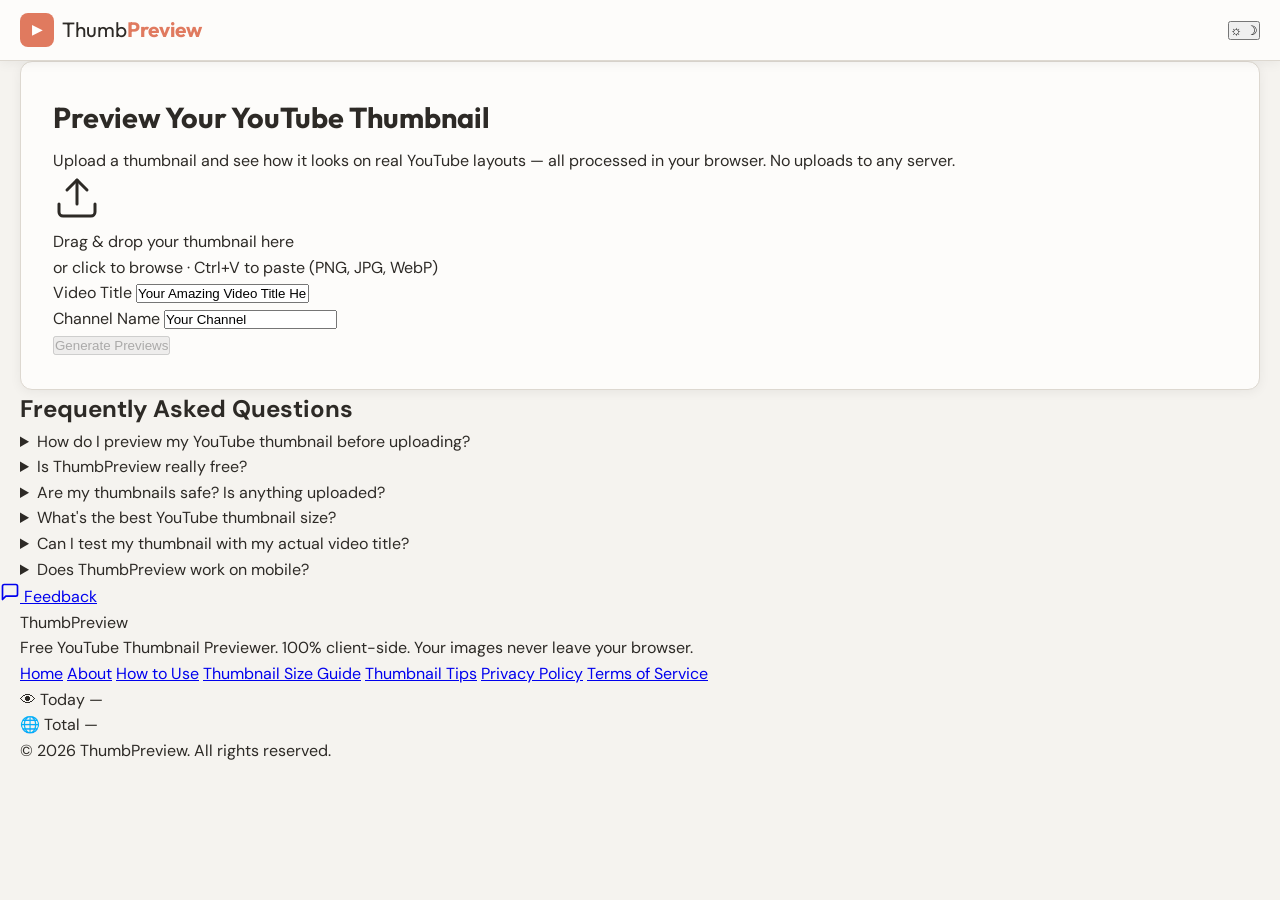
==== public/index.html @ 171f0581 "feat: add automatic multi-language translation (15 languages) - Auto-detects browser language and tr" ====
<!DOCTYPE html>
<html lang="en">
<head>
  <meta charset="UTF-8">
  <meta name="viewport" content="width=device-width, initial-scale=1.0">
  <title>Free YouTube Thumbnail Previewer — Test How Your Thumbnail Looks | ThumbPreview</title>
  <meta name="description" content="Upload your YouTube thumbnail and instantly preview how it looks on desktop, mobile, dark mode, search results, and sidebar — 100% free, no signup required.">
  <meta name="keywords" content="youtube thumbnail preview, thumbnail tester, youtube thumbnail checker, thumbnail previewer free, youtube thumbnail size, test youtube thumbnail, thumbnail preview tool, youtube thumbnail mockup, how to preview youtube thumbnail, youtube thumbnail dark mode, youtube thumbnail mobile preview, free thumbnail generator, youtube thumbnail dimensions, youtube thumbnail test before upload">
  <meta name="robots" content="index, follow, max-snippet:-1, max-image-preview:large, max-video-preview:-1">
  <meta name="author" content="ThumbPreview">
  <link rel="canonical" href="https://public-nine-swart.vercel.app/">

  <!-- Open Graph -->
  <meta property="og:type" content="website">
  <meta property="og:title" content="Free YouTube Thumbnail Previewer — ThumbPreview">
  <meta property="og:description" content="Upload your thumbnail and see exactly how it looks on real YouTube layouts. Desktop, mobile, dark mode — all free.">
  <meta property="og:image" content="https://public-nine-swart.vercel.app/assets/og-image.png">
  <meta property="og:url" content="https://public-nine-swart.vercel.app/">
  <meta property="og:site_name" content="ThumbPreview">

  <!-- Twitter Card -->
  <meta name="twitter:card" content="summary_large_image">
  <meta name="twitter:title" content="Free YouTube Thumbnail Previewer — ThumbPreview">
  <meta name="twitter:description" content="Upload your thumbnail and see exactly how it looks on real YouTube layouts.">
  <meta name="twitter:image" content="https://public-nine-swart.vercel.app/assets/og-image.png">

  <!-- Google AdSense -->
  <script async src="https://pagead2.googlesyndication.com/pagead/js/adsbygoogle.js?client=ca-pub-7098271335538021" crossorigin="anonymous"></script>

  <!-- Favicon -->
  <link rel="icon" href="/assets/favicon.ico" type="image/x-icon">

  <!-- Google Fonts -->
  <link rel="preconnect" href="https://fonts.googleapis.com">
  <link rel="preconnect" href="https://fonts.gstatic.com" crossorigin>
  <link href="https://fonts.googleapis.com/css2?family=DM+Sans:ital,opsz,wght@0,9..40,300;0,9..40,500;0,9..40,700;1,9..40,400&family=Outfit:wght@400;600;700&family=Roboto:wght@400;500&display=swap" rel="stylesheet">

  <!-- Critical CSS (inlined for fast first paint) -->
  <style>
    :root{--bg-primary:#F5F3EF;--bg-card:#FDFCFA;--text-primary:#2D2A26;--text-secondary:#6B6560;--accent:#E07A5F;--border:#DDD8D0;--shadow:0 2px 12px rgba(0,0,0,.06);--radius:12px;--font-display:'Outfit',sans-serif;--font-body:'DM Sans',sans-serif}
    [data-theme="dark"]{--bg-primary:#1A1A2E;--bg-card:#2A2A44;--text-primary:#E8E6E1;--text-secondary:#A8A4A0;--border:#3A3A54;--shadow:0 2px 12px rgba(0,0,0,.2)}
    *,*::before,*::after{box-sizing:border-box;margin:0;padding:0}
    html{font-size:16px}body{font-family:var(--font-body);background:var(--bg-primary);color:var(--text-primary);line-height:1.6;min-height:100vh}
    .container{max-width:1280px;margin:0 auto;padding:0 20px}
    .site-header{background:var(--bg-card);border-bottom:1px solid var(--border);position:sticky;top:0;z-index:100;box-shadow:var(--shadow)}
    .header-inner{display:flex;align-items:center;justify-content:space-between;height:60px}
    .logo{display:flex;align-items:center;gap:8px;font-family:var(--font-display);font-size:1.3rem;color:var(--text-primary);text-decoration:none}
    .logo-icon{display:flex;align-items:center;justify-content:center;width:34px;height:34px;background:var(--accent);color:#fff;border-radius:8px;font-size:.9rem}
    .logo-text strong{color:var(--accent)}
    .upload-section{background:var(--bg-card);border-radius:var(--radius);padding:32px;box-shadow:var(--shadow);border:1px solid var(--border)}
    .section-title{font-family:var(--font-display);font-size:1.8rem;font-weight:700;margin-bottom:8px}
  </style>

  <!-- Full stylesheet (non-blocking) -->
  <link rel="stylesheet" href="/css/style.css">

  <!-- JSON-LD Structured Data -->
  <script type="application/ld+json">
  {
    "@context": "https://schema.org",
    "@type": "WebApplication",
    "name": "ThumbPreview",
    "alternateName": "YouTube Thumbnail Previewer",
    "url": "https://public-nine-swart.vercel.app/",
    "description": "Free online tool to preview YouTube thumbnails on real layouts — desktop, mobile, dark mode, sidebar, search results.",
    "applicationCategory": "DesignApplication",
    "operatingSystem": "Any",
    "offers": {
      "@type": "Offer",
      "price": "0",
      "priceCurrency": "USD"
    },
    "browserRequirements": "Requires a modern web browser with JavaScript enabled"
  }
  </script>

  <!-- FAQ Schema for Google Rich Snippets -->
  <script type="application/ld+json">
  {
    "@context": "https://schema.org",
    "@type": "FAQPage",
    "mainEntity": [
      {
        "@type": "Question",
        "name": "How do I preview my YouTube thumbnail before uploading?",
        "acceptedAnswer": {
          "@type": "Answer",
          "text": "Simply visit ThumbPreview, drag and drop your thumbnail image (or click to browse), and instantly see how it looks across 7 real YouTube layouts including desktop home feed, mobile feed, search results, sidebar, and Shorts — all in both light and dark mode."
        }
      },
      {
        "@type": "Question",
        "name": "Is ThumbPreview free to use?",
        "acceptedAnswer": {
          "@type": "Answer",
          "text": "Yes, ThumbPreview is 100% free with no signup required. There are no premium tiers, no watermarks, and no usage limits. You can preview as many thumbnails as you want."
        }
      },
      {
        "@type": "Question",
        "name": "Is my thumbnail safe? Does ThumbPreview upload my images?",
        "acceptedAnswer": {
          "@type": "Answer",
          "text": "Your thumbnails never leave your browser. ThumbPreview processes everything client-side using your browser's built-in APIs. No images are uploaded to any server. When you close the tab, the image data is automatically destroyed."
        }
      },
      {
        "@type": "Question",
        "name": "What YouTube layouts can I preview my thumbnail on?",
        "acceptedAnswer": {
          "@type": "Answer",
          "text": "ThumbPreview shows your thumbnail in 7 layouts: Desktop Home Feed (Light & Dark), Mobile Home Feed (Light & Dark), Search Results, Sidebar Suggested Videos, and Shorts-style Vertical Card."
        }
      },
      {
        "@type": "Question",
        "name": "What image formats does ThumbPreview support?",
        "acceptedAnswer": {
          "@type": "Answer",
          "text": "ThumbPreview supports PNG, JPG/JPEG, and WebP image formats up to 10MB. The recommended YouTube thumbnail size is 1280x720 pixels with a 16:9 aspect ratio."
        }
      },
      {
        "@type": "Question",
        "name": "Can I test my thumbnail with a custom video title?",
        "acceptedAnswer": {
          "@type": "Answer",
          "text": "Yes! You can customize both the video title and channel name. Changes update in real-time across all 7 preview mockups, so you can see how your title text looks at different truncation points on each layout."
        }
      }
    ]
  }
  </script>

  <!-- HowTo Schema -->
  <script type="application/ld+json">
  {
    "@context": "https://schema.org",
    "@type": "HowTo",
    "name": "How to Preview a YouTube Thumbnail Before Uploading",
    "description": "Use ThumbPreview to see exactly how your YouTube thumbnail will look across desktop, mobile, dark mode, search results, and sidebar layouts — all for free, no signup required.",
    "step": [
      {
        "@type": "HowToStep",
        "name": "Upload your thumbnail",
        "text": "Drag and drop your thumbnail image onto the upload area, click to browse your files, or paste from clipboard with Ctrl+V. Supported formats: PNG, JPG, WebP."
      },
      {
        "@type": "HowToStep",
        "name": "Customize title and channel name",
        "text": "Enter your video title and channel name in the input fields. These update in real-time across all preview mockups."
      },
      {
        "@type": "HowToStep",
        "name": "Review all 7 YouTube layouts",
        "text": "Scroll down to see your thumbnail rendered in Desktop Home Feed (Light/Dark), Mobile Feed (Light/Dark), Search Results, Sidebar, and Shorts card layouts."
      },
      {
        "@type": "HowToStep",
        "name": "Compare light vs dark mode",
        "text": "Click the Compare Light vs Dark button to view light and dark variants side by side for easy comparison."
      }
    ]
  }
  </script>
</head>
<body>
  <!-- HEADER -->
  <header class="site-header">
    <div class="container header-inner">
      <a href="/" class="logo" aria-label="ThumbPreview Home">
        <span class="logo-icon">&#9654;</span>
        <span class="logo-text">Thumb<strong>Preview</strong></span>
      </a>
      <nav class="header-nav" aria-label="Main navigation">
        <button class="theme-toggle" id="themeToggle" aria-label="Toggle dark mode" title="Toggle dark mode">
          <span class="theme-icon theme-icon--light">&#9788;</span>
          <span class="theme-icon theme-icon--dark">&#9789;</span>
        </button>
      </nav>
    </div>
  </header>

  <!-- AD: Header Banner -->
  <!-- ADSTERRA AD UNIT: header-banner -->
  <!-- Replace the script below with your Adsterra ad code -->
  <div id="ad-header-banner" class="ad-container ad-banner">
    <script>
      atOptions = {
        'key' : '12016941a000bada2b15a347348f79e2',
        'format' : 'iframe',
        'height' : 90,
        'width' : 728,
        'params' : {}
      };
    </script>
    <script src="https://www.highperformanceformat.com/12016941a000bada2b15a347348f79e2/invoke.js"></script>
  </div>

  <main class="main-content">
    <div class="container main-grid">

      <!-- LEFT: Upload & Controls -->
      <section class="upload-section" aria-label="Thumbnail upload">
        <h1 class="section-title">Preview Your YouTube Thumbnail</h1>
        <p class="section-subtitle">Upload a thumbnail and see how it looks on real YouTube layouts — all processed in your browser. No uploads to any server.</p>

        <!-- Upload Area -->
        <div class="upload-area" id="uploadArea" tabindex="0" role="button" aria-label="Click or drag to upload thumbnail" aria-describedby="uploadHint">
          <div class="upload-placeholder" id="uploadPlaceholder">
            <svg class="upload-icon" width="48" height="48" viewBox="0 0 24 24" fill="none" stroke="currentColor" stroke-width="1.5" stroke-linecap="round" stroke-linejoin="round" aria-hidden="true">
              <path d="M21 15v4a2 2 0 0 1-2 2H5a2 2 0 0 1-2-2v-4"/>
              <polyline points="17 8 12 3 7 8"/>
              <line x1="12" y1="3" x2="12" y2="15"/>
            </svg>
            <p class="upload-text">Drag & drop your thumbnail here</p>
            <p class="upload-hint" id="uploadHint">or click to browse &middot; Ctrl+V to paste (PNG, JPG, WebP)</p>
          </div>
          <img id="uploadPreview" class="upload-preview" alt="Uploaded thumbnail preview" style="display:none;">
          <input type="file" id="fileInput" accept=".png,.jpg,.jpeg,.webp" hidden aria-label="Choose thumbnail file">
        </div>

        <!-- Controls -->
        <div class="controls">
          <div class="control-group">
            <label for="videoTitle" class="control-label">Video Title</label>
            <input type="text" id="videoTitle" class="control-input" value="Your Amazing Video Title Here" maxlength="100" placeholder="Enter your video title">
          </div>
          <div class="control-group">
            <label for="channelName" class="control-label">Channel Name</label>
            <input type="text" id="channelName" class="control-input" value="Your Channel" maxlength="50" placeholder="Enter your channel name">
          </div>
          <button class="btn btn-primary" id="previewBtn" disabled>
            <span>Generate Previews</span>
          </button>
          <button class="btn btn-secondary" id="resetBtn" style="display:none;">
            <span>Reset</span>
          </button>
        </div>
      </section>

      <!-- RIGHT: Desktop Sidebar Ad -->
      <!-- ADSTERRA AD UNIT: sidebar-ad -->
      <!-- Replace the script below with your Adsterra ad code -->
      <aside id="ad-sidebar" class="ad-container ad-sidebar" aria-label="Advertisement">
        <script>
          atOptions = {
            'key' : 'd9ccd42369b59df50363af94de9d22ef',
            'format' : 'iframe',
            'height' : 250,
            'width' : 300,
            'params' : {}
          };
        </script>
        <script src="https://www.highperformanceformat.com/d9ccd42369b59df50363af94de9d22ef/invoke.js"></script>
      </aside>
    </div>

    <!-- PREVIEW MOCKUPS -->
    <section class="mockups-section" id="mockupsSection" aria-label="YouTube preview mockups" style="display:none;">
      <div class="container">
        <h2 class="mockups-heading">Your Thumbnail on YouTube</h2>
        <p class="mockups-subheading">See how viewers will see your thumbnail across different YouTube layouts.</p>

        <!-- Mockups Toolbar -->
        <div class="mockups-toolbar">
          <button class="btn btn-secondary btn-sm" id="compareToggle">
            <span>&#8644;</span> Compare Light vs Dark
          </button>
          <button class="btn btn-secondary btn-sm" id="downloadAllBtn" title="Download all previews as one image">
            <span>&#11015;</span> Download Previews
          </button>
          <button class="btn btn-secondary btn-sm" id="shareBtn" title="Share ThumbPreview with others">
            <span>&#128279;</span> Share
          </button>
        </div>

        <!-- Share dropdown (hidden by default) -->
        <div class="share-dropdown" id="shareDropdown" style="display:none;">
          <a href="https://twitter.com/intent/tweet?text=I%20use%20ThumbPreview%20to%20test%20my%20YouTube%20thumbnails%20before%20uploading%20%E2%80%94%20100%25%20free!&url=https://public-nine-swart.vercel.app" target="_blank" rel="noopener" class="share-link share-twitter">Twitter / X</a>
          <a href="https://www.reddit.com/submit?url=https://public-nine-swart.vercel.app&title=Free%20YouTube%20Thumbnail%20Previewer%20%E2%80%94%20see%20how%20your%20thumbnail%20looks%20on%20real%20YouTube%20layouts" target="_blank" rel="noopener" class="share-link share-reddit">Reddit</a>
          <a href="https://www.facebook.com/sharer/sharer.php?u=https://public-nine-swart.vercel.app" target="_blank" rel="noopener" class="share-link share-facebook">Facebook</a>
          <a href="https://pinterest.com/pin/create/button/?url=https://public-nine-swart.vercel.app&description=Free%20YouTube%20Thumbnail%20Previewer" target="_blank" rel="noopener" class="share-link share-pinterest">Pinterest</a>
          <button class="share-link share-copy" id="copyLinkBtn">Copy Link</button>
        </div>

        <!-- Desktop Views -->
        <div class="mockup-group">
          <h3 class="mockup-group-heading">Desktop Views</h3>
          <div class="mockups-grid" id="desktopGrid">

            <article class="mockup-card" data-compare-group="desktop-home" data-compare-variant="light">
              <h3 class="mockup-label">Home Feed — Light</h3>
              <div class="mockup-frame yt-desktop-home yt-light">
                <div class="yt-thumb-wrapper">
                  <img class="yt-thumb" data-mockup="thumb" alt="Thumbnail preview in desktop home feed light mode">
                  <span class="yt-duration">12:34</span>
                </div>
                <div class="yt-meta">
                  <div class="yt-avatar"></div>
                  <div class="yt-info">
                    <p class="yt-title" data-mockup="title">Your Amazing Video Title Here</p>
                    <p class="yt-channel" data-mockup="channel">Your Channel</p>
                    <p class="yt-stats">123K views &middot; 2 days ago</p>
                  </div>
                </div>
              </div>
            </article>

            <article class="mockup-card" data-compare-group="desktop-home" data-compare-variant="dark">
              <h3 class="mockup-label">Home Feed — Dark</h3>
              <div class="mockup-frame yt-desktop-home yt-dark">
                <div class="yt-thumb-wrapper">
                  <img class="yt-thumb" data-mockup="thumb" alt="Thumbnail preview in desktop home feed dark mode">
                  <span class="yt-duration">12:34</span>
                </div>
                <div class="yt-meta">
                  <div class="yt-avatar"></div>
                  <div class="yt-info">
                    <p class="yt-title" data-mockup="title">Your Amazing Video Title Here</p>
                    <p class="yt-channel" data-mockup="channel">Your Channel</p>
                    <p class="yt-stats">123K views &middot; 2 days ago</p>
                  </div>
                </div>
              </div>
            </article>

            <article class="mockup-card mockup-card--wide">
              <h3 class="mockup-label">Search Results</h3>
              <div class="mockup-frame yt-search yt-light">
                <div class="yt-search-layout">
                  <div class="yt-thumb-wrapper yt-search-thumb">
                    <img class="yt-thumb" data-mockup="thumb" alt="Thumbnail preview in search results">
                    <span class="yt-duration">12:34</span>
                  </div>
                  <div class="yt-search-info">
                    <p class="yt-title yt-search-title" data-mockup="title">Your Amazing Video Title Here</p>
                    <p class="yt-stats">123K views &middot; 2 days ago</p>
                    <div class="yt-search-channel">
                      <div class="yt-avatar yt-avatar-xs"></div>
                      <span data-mockup="channel">Your Channel</span>
                    </div>
                    <p class="yt-search-desc">This is a placeholder description for the video. It shows how your video appears in YouTube search results alongside other content.</p>
                  </div>
                </div>
              </div>
            </article>

            <article class="mockup-card">
              <h3 class="mockup-label">Sidebar — Suggested</h3>
              <div class="mockup-frame yt-sidebar yt-light">
                <div class="yt-sidebar-layout">
                  <div class="yt-thumb-wrapper yt-sidebar-thumb">
                    <img class="yt-thumb" data-mockup="thumb" alt="Thumbnail preview in sidebar suggested videos">
                    <span class="yt-duration yt-duration-sm">12:34</span>
                  </div>
                  <div class="yt-sidebar-info">
                    <p class="yt-title yt-sidebar-title" data-mockup="title">Your Amazing Video Title Here</p>
                    <p class="yt-channel yt-sidebar-channel" data-mockup="channel">Your Channel</p>
                    <p class="yt-stats yt-sidebar-stats">123K views &middot; 2 days ago</p>
                  </div>
                </div>
              </div>
            </article>

          </div>
        </div>

        <!-- Mobile Views -->
        <div class="mockup-group">
          <h3 class="mockup-group-heading">Mobile Views</h3>
          <div class="mockups-grid" id="mobileGrid">

            <article class="mockup-card" data-compare-group="mobile-home" data-compare-variant="light">
              <h3 class="mockup-label">Home Feed — Light</h3>
              <div class="mockup-frame yt-mobile-home yt-light">
                <div class="yt-thumb-wrapper yt-mobile-thumb">
                  <img class="yt-thumb" data-mockup="thumb" alt="Thumbnail preview in mobile home feed light mode">
                  <span class="yt-duration">12:34</span>
                </div>
                <div class="yt-meta yt-mobile-meta">
                  <div class="yt-avatar yt-avatar-sm"></div>
                  <div class="yt-info">
                    <p class="yt-title" data-mockup="title">Your Amazing Video Title Here</p>
                    <p class="yt-channel-stats"><span data-mockup="channel">Your Channel</span> &middot; 123K views &middot; 2 days ago</p>
                  </div>
                </div>
              </div>
            </article>

            <article class="mockup-card" data-compare-group="mobile-home" data-compare-variant="dark">
              <h3 class="mockup-label">Home Feed — Dark</h3>
              <div class="mockup-frame yt-mobile-home yt-dark">
                <div class="yt-thumb-wrapper yt-mobile-thumb">
                  <img class="yt-thumb" data-mockup="thumb" alt="Thumbnail preview in mobile home feed dark mode">
                  <span class="yt-duration">12:34</span>
                </div>
                <div class="yt-meta yt-mobile-meta">
                  <div class="yt-avatar yt-avatar-sm"></div>
                  <div class="yt-info">
                    <p class="yt-title" data-mockup="title">Your Amazing Video Title Here</p>
                    <p class="yt-channel-stats"><span data-mockup="channel">Your Channel</span> &middot; 123K views &middot; 2 days ago</p>
                  </div>
                </div>
              </div>
            </article>

          </div>
        </div>

        <!-- Other Layouts -->
        <div class="mockup-group">
          <h3 class="mockup-group-heading">Other Layouts</h3>
          <div class="mockups-grid">

            <article class="mockup-card">
              <h3 class="mockup-label">Shorts-style Card</h3>
              <div class="mockup-frame yt-shorts">
                <div class="yt-shorts-card">
                  <img class="yt-thumb yt-shorts-thumb" data-mockup="thumb" alt="Thumbnail preview as Shorts card">
                  <div class="yt-shorts-overlay">
                    <p class="yt-title yt-shorts-title" data-mockup="title">Your Amazing Video Title Here</p>
                    <p class="yt-shorts-views">123K views</p>
                  </div>
                </div>
              </div>
            </article>

          </div>
        </div>
      </div>
    </section>

    <!-- AD: Native Ad Below Mockups -->
    <!-- ADSTERRA AD UNIT: native-ad -->
    <!-- Replace the script below with your Adsterra ad code -->
    <div id="ad-native" class="ad-container ad-native">
      <script async="async" data-cfasync="false" src="https://pl28997031.profitablecpmratenetwork.com/4459cbdc89146d39790fc29b111b83d2/invoke.js"></script>
      <div id="container-4459cbdc89146d39790fc29b111b83d2"></div>
    </div>

  </main>

  <!-- SEO: FAQ Section for organic traffic -->
  <section class="faq-section" aria-label="Frequently Asked Questions">
    <div class="container">
      <h2 class="faq-heading">Frequently Asked Questions</h2>
      <div class="faq-grid">
        <details class="faq-item">
          <summary>How do I preview my YouTube thumbnail before uploading?</summary>
          <div class="faq-answer"><p>Drag and drop your thumbnail image onto ThumbPreview, or click to browse. You'll instantly see it across 7 real YouTube layouts: desktop home feed, mobile feed, search results, sidebar, and Shorts — in both light and dark mode. No signup needed.</p></div>
        </details>
        <details class="faq-item">
          <summary>Is ThumbPreview really free?</summary>
          <div class="faq-answer"><p>Yes, 100% free with no usage limits, no watermarks, and no premium tiers. There's no signup or account required — just open the site and start previewing.</p></div>
        </details>
        <details class="faq-item">
          <summary>Are my thumbnails safe? Is anything uploaded?</summary>
          <div class="faq-answer"><p>Your thumbnails never leave your browser. ThumbPreview processes everything locally using browser APIs. No images are sent to any server. When you close the tab, the data is destroyed.</p></div>
        </details>
        <details class="faq-item">
          <summary>What's the best YouTube thumbnail size?</summary>
          <div class="faq-answer"><p>YouTube recommends 1280x720 pixels (16:9 aspect ratio) with a minimum width of 640 pixels. Supported formats are JPG, PNG, and WebP, with a max file size of 2MB on YouTube. ThumbPreview supports images up to 10MB for your design drafts.</p></div>
        </details>
        <details class="faq-item">
          <summary>Can I test my thumbnail with my actual video title?</summary>
          <div class="faq-answer"><p>Yes! Enter your video title and channel name in the fields above the preview area. They update in real-time across all 7 mockup layouts, so you can see exactly how your title appears at different truncation points.</p></div>
        </details>
        <details class="faq-item">
          <summary>Does ThumbPreview work on mobile?</summary>
          <div class="faq-answer"><p>Yes, ThumbPreview is fully responsive and works on phones, tablets, and desktops. You can upload thumbnails using the file picker or by pasting from your clipboard.</p></div>
        </details>
      </div>
    </div>
  </section>

  <!-- Floating feedback button -->
  <a href="mailto:taeshinkim11@gmail.com?subject=ThumbPreview%20Feedback&body=Hi%2C%20I%20have%20a%20suggestion%20for%20ThumbPreview%3A%0A%0A" class="feedback-fab" id="feedbackFab" title="Send feedback or suggestions" aria-label="Send feedback">
    <svg width="20" height="20" viewBox="0 0 24 24" fill="none" stroke="currentColor" stroke-width="2" stroke-linecap="round" stroke-linejoin="round"><path d="M21 15a2 2 0 0 1-2 2H7l-4 4V5a2 2 0 0 1 2-2h14a2 2 0 0 1 2 2z"/></svg>
    <span class="feedback-fab-label">Feedback</span>
  </a>

  <!-- FOOTER -->
  <footer class="site-footer">
    <!-- AD: Footer Banner -->
    <!-- ADSTERRA AD UNIT: footer-banner -->
    <!-- Replace the script below with your Adsterra ad code -->
    <div id="ad-footer-banner" class="ad-container ad-banner">
      <script>
        atOptions = {
          'key' : '12016941a000bada2b15a347348f79e2',
          'format' : 'iframe',
          'height' : 90,
          'width' : 728,
          'params' : {}
        };
      </script>
      <script src="https://www.highperformanceformat.com/12016941a000bada2b15a347348f79e2/invoke.js"></script>
    </div>

    <div class="container footer-inner">
      <div class="footer-info">
        <p class="footer-brand">ThumbPreview</p>
        <p class="footer-tagline">Free YouTube Thumbnail Previewer. 100% client-side. Your images never leave your browser.</p>
      </div>
      <nav class="footer-nav" aria-label="Footer navigation">
        <a href="/">Home</a>
        <a href="/about.html">About</a>
        <a href="/how-to-use.html">How to Use</a>
        <a href="/youtube-thumbnail-size-guide.html">Thumbnail Size Guide</a>
        <a href="/youtube-thumbnail-tips.html">Thumbnail Tips</a>
        <a href="/privacy.html">Privacy Policy</a>
        <a href="/terms.html">Terms of Service</a>
      </nav>
      <div class="visitor-counter" id="visitorCounter" aria-label="Visitor statistics">
        <div class="counter-item">
          <span class="counter-icon">&#128065;</span>
          <span class="counter-label">Today</span>
          <span class="counter-value" id="todayCount">—</span>
        </div>
        <div class="counter-item">
          <span class="counter-icon">&#127760;</span>
          <span class="counter-label">Total</span>
          <span class="counter-value" id="totalCount">—</span>
        </div>
      </div>
      <p class="footer-copy">&copy; 2026 ThumbPreview. All rights reserved.</p>
    </div>
  </footer>

  <!-- Scripts -->
  <script src="/js/i18n.js" defer></script>
  <script src="/js/app.js" defer></script>
  <script src="/js/analytics.js" defer></script>
  <script src="/js/data-collect.js" defer></script>
</body>
</html>
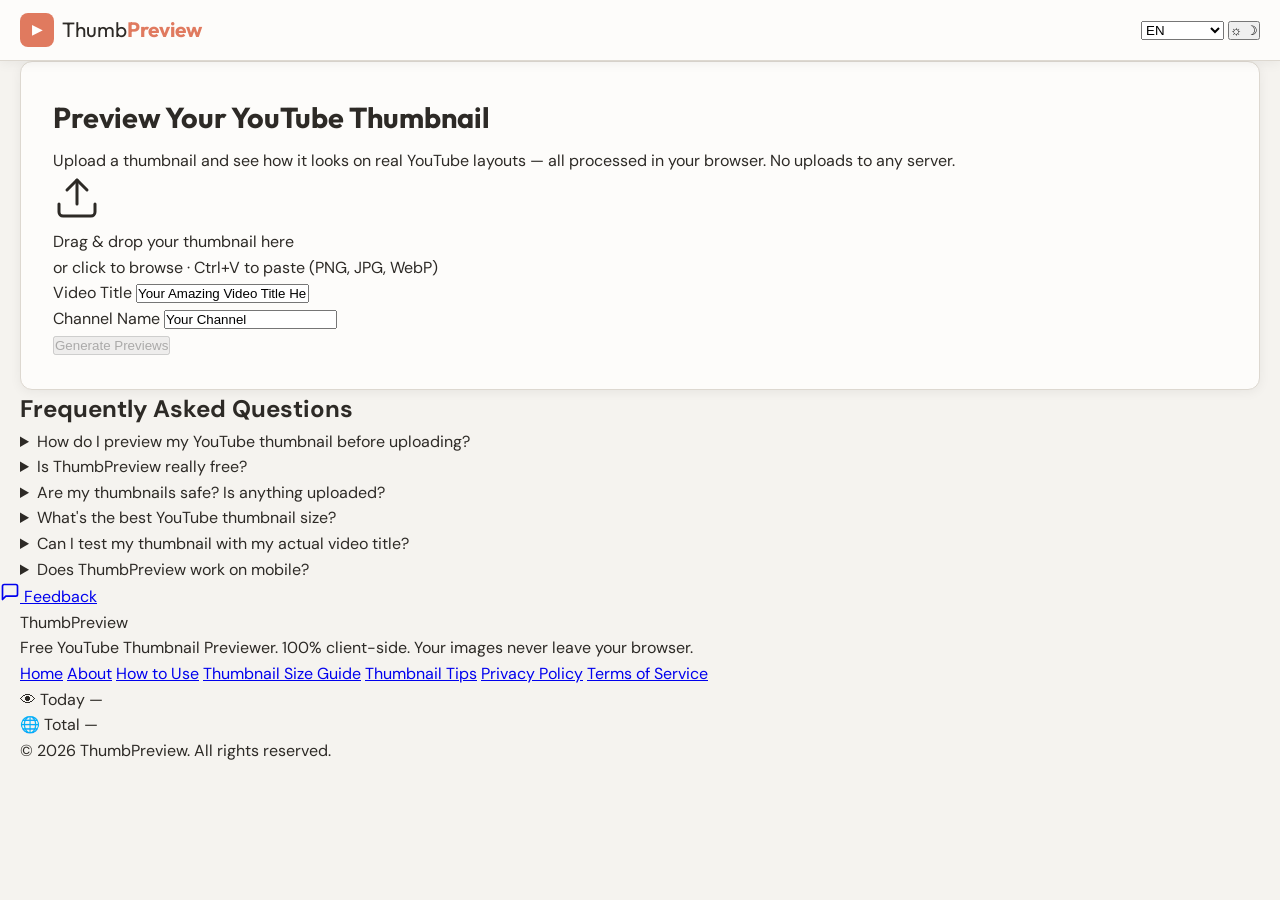
==== commit 8bd5f769: "fix: rewrite i18n system with language selector and robust detection - Add language dropdown selecto" ====
--- a/public/index.html
+++ b/public/index.html
@@ -173,6 +173,23 @@
         <span class="logo-text">Thumb<strong>Preview</strong></span>
       </a>
       <nav class="header-nav" aria-label="Main navigation">
+        <select id="langSelect" class="lang-select" aria-label="Select language" title="Language">
+          <option value="en">EN</option>
+          <option value="ko">한국어</option>
+          <option value="ja">日本語</option>
+          <option value="zh">中文</option>
+          <option value="es">Español</option>
+          <option value="pt">Português</option>
+          <option value="fr">Français</option>
+          <option value="de">Deutsch</option>
+          <option value="hi">हिन्दी</option>
+          <option value="id">Bahasa</option>
+          <option value="th">ไทย</option>
+          <option value="vi">Tiếng Việt</option>
+          <option value="tr">Türkçe</option>
+          <option value="ru">Русский</option>
+          <option value="ar">العربية</option>
+        </select>
         <button class="theme-toggle" id="themeToggle" aria-label="Toggle dark mode" title="Toggle dark mode">
           <span class="theme-icon theme-icon--light">&#9788;</span>
           <span class="theme-icon theme-icon--dark">&#9789;</span>
@@ -202,8 +219,8 @@
 
       <!-- LEFT: Upload & Controls -->
       <section class="upload-section" aria-label="Thumbnail upload">
-        <h1 class="section-title">Preview Your YouTube Thumbnail</h1>
-        <p class="section-subtitle">Upload a thumbnail and see how it looks on real YouTube layouts — all processed in your browser. No uploads to any server.</p>
+        <h1 class="section-title" data-i18n="sectionTitle">Preview Your YouTube Thumbnail</h1>
+        <p class="section-subtitle" data-i18n="sectionSubtitle">Upload a thumbnail and see how it looks on real YouTube layouts — all processed in your browser. No uploads to any server.</p>
 
         <!-- Upload Area -->
         <div class="upload-area" id="uploadArea" tabindex="0" role="button" aria-label="Click or drag to upload thumbnail" aria-describedby="uploadHint">
@@ -213,8 +230,8 @@
               <polyline points="17 8 12 3 7 8"/>
               <line x1="12" y1="3" x2="12" y2="15"/>
             </svg>
-            <p class="upload-text">Drag & drop your thumbnail here</p>
-            <p class="upload-hint" id="uploadHint">or click to browse &middot; Ctrl+V to paste (PNG, JPG, WebP)</p>
+            <p class="upload-text" data-i18n="uploadText">Drag & drop your thumbnail here</p>
+            <p class="upload-hint" id="uploadHint" data-i18n="uploadHint">or click to browse &middot; Ctrl+V to paste (PNG, JPG, WebP)</p>
           </div>
           <img id="uploadPreview" class="upload-preview" alt="Uploaded thumbnail preview" style="display:none;">
           <input type="file" id="fileInput" accept=".png,.jpg,.jpeg,.webp" hidden aria-label="Choose thumbnail file">
@@ -223,18 +240,18 @@
         <!-- Controls -->
         <div class="controls">
           <div class="control-group">
-            <label for="videoTitle" class="control-label">Video Title</label>
-            <input type="text" id="videoTitle" class="control-input" value="Your Amazing Video Title Here" maxlength="100" placeholder="Enter your video title">
+            <label for="videoTitle" class="control-label" data-i18n="videoTitleLabel">Video Title</label>
+            <input type="text" id="videoTitle" class="control-input" value="Your Amazing Video Title Here" maxlength="100" data-i18n-placeholder="videoTitlePlaceholder" placeholder="Enter your video title">
           </div>
           <div class="control-group">
-            <label for="channelName" class="control-label">Channel Name</label>
-            <input type="text" id="channelName" class="control-input" value="Your Channel" maxlength="50" placeholder="Enter your channel name">
+            <label for="channelName" class="control-label" data-i18n="channelNameLabel">Channel Name</label>
+            <input type="text" id="channelName" class="control-input" value="Your Channel" maxlength="50" data-i18n-placeholder="channelNamePlaceholder" placeholder="Enter your channel name">
           </div>
           <button class="btn btn-primary" id="previewBtn" disabled>
-            <span>Generate Previews</span>
+            <span data-i18n="generateBtn">Generate Previews</span>
           </button>
           <button class="btn btn-secondary" id="resetBtn" style="display:none;">
-            <span>Reset</span>
+            <span data-i18n="resetBtn">Reset</span>
           </button>
         </div>
       </section>
@@ -259,8 +276,8 @@
     <!-- PREVIEW MOCKUPS -->
     <section class="mockups-section" id="mockupsSection" aria-label="YouTube preview mockups" style="display:none;">
       <div class="container">
-        <h2 class="mockups-heading">Your Thumbnail on YouTube</h2>
-        <p class="mockups-subheading">See how viewers will see your thumbnail across different YouTube layouts.</p>
+        <h2 class="mockups-heading" data-i18n="mockupsHeading">Your Thumbnail on YouTube</h2>
+        <p class="mockups-subheading" data-i18n="mockupsSubheading">See how viewers will see your thumbnail across different YouTube layouts.</p>
 
         <!-- Mockups Toolbar -->
         <div class="mockups-toolbar">
@@ -281,12 +298,12 @@
           <a href="https://www.reddit.com/submit?url=https://public-nine-swart.vercel.app&title=Free%20YouTube%20Thumbnail%20Previewer%20%E2%80%94%20see%20how%20your%20thumbnail%20looks%20on%20real%20YouTube%20layouts" target="_blank" rel="noopener" class="share-link share-reddit">Reddit</a>
           <a href="https://www.facebook.com/sharer/sharer.php?u=https://public-nine-swart.vercel.app" target="_blank" rel="noopener" class="share-link share-facebook">Facebook</a>
           <a href="https://pinterest.com/pin/create/button/?url=https://public-nine-swart.vercel.app&description=Free%20YouTube%20Thumbnail%20Previewer" target="_blank" rel="noopener" class="share-link share-pinterest">Pinterest</a>
-          <button class="share-link share-copy" id="copyLinkBtn">Copy Link</button>
+          <button class="share-link share-copy" id="copyLinkBtn" data-i18n="copyLink">Copy Link</button>
         </div>
 
         <!-- Desktop Views -->
         <div class="mockup-group">
-          <h3 class="mockup-group-heading">Desktop Views</h3>
+          <h3 class="mockup-group-heading" data-i18n="desktopViews">Desktop Views</h3>
           <div class="mockups-grid" id="desktopGrid">
 
             <article class="mockup-card" data-compare-group="desktop-home" data-compare-variant="light">
@@ -368,7 +385,7 @@
 
         <!-- Mobile Views -->
         <div class="mockup-group">
-          <h3 class="mockup-group-heading">Mobile Views</h3>
+          <h3 class="mockup-group-heading" data-i18n="mobileViews">Mobile Views</h3>
           <div class="mockups-grid" id="mobileGrid">
 
             <article class="mockup-card" data-compare-group="mobile-home" data-compare-variant="light">
@@ -410,7 +427,7 @@
 
         <!-- Other Layouts -->
         <div class="mockup-group">
-          <h3 class="mockup-group-heading">Other Layouts</h3>
+          <h3 class="mockup-group-heading" data-i18n="otherLayouts">Other Layouts</h3>
           <div class="mockups-grid">
 
             <article class="mockup-card">
@@ -444,7 +461,7 @@
   <!-- SEO: FAQ Section for organic traffic -->
   <section class="faq-section" aria-label="Frequently Asked Questions">
     <div class="container">
-      <h2 class="faq-heading">Frequently Asked Questions</h2>
+      <h2 class="faq-heading" data-i18n="faqHeading">Frequently Asked Questions</h2>
       <div class="faq-grid">
         <details class="faq-item">
           <summary>How do I preview my YouTube thumbnail before uploading?</summary>
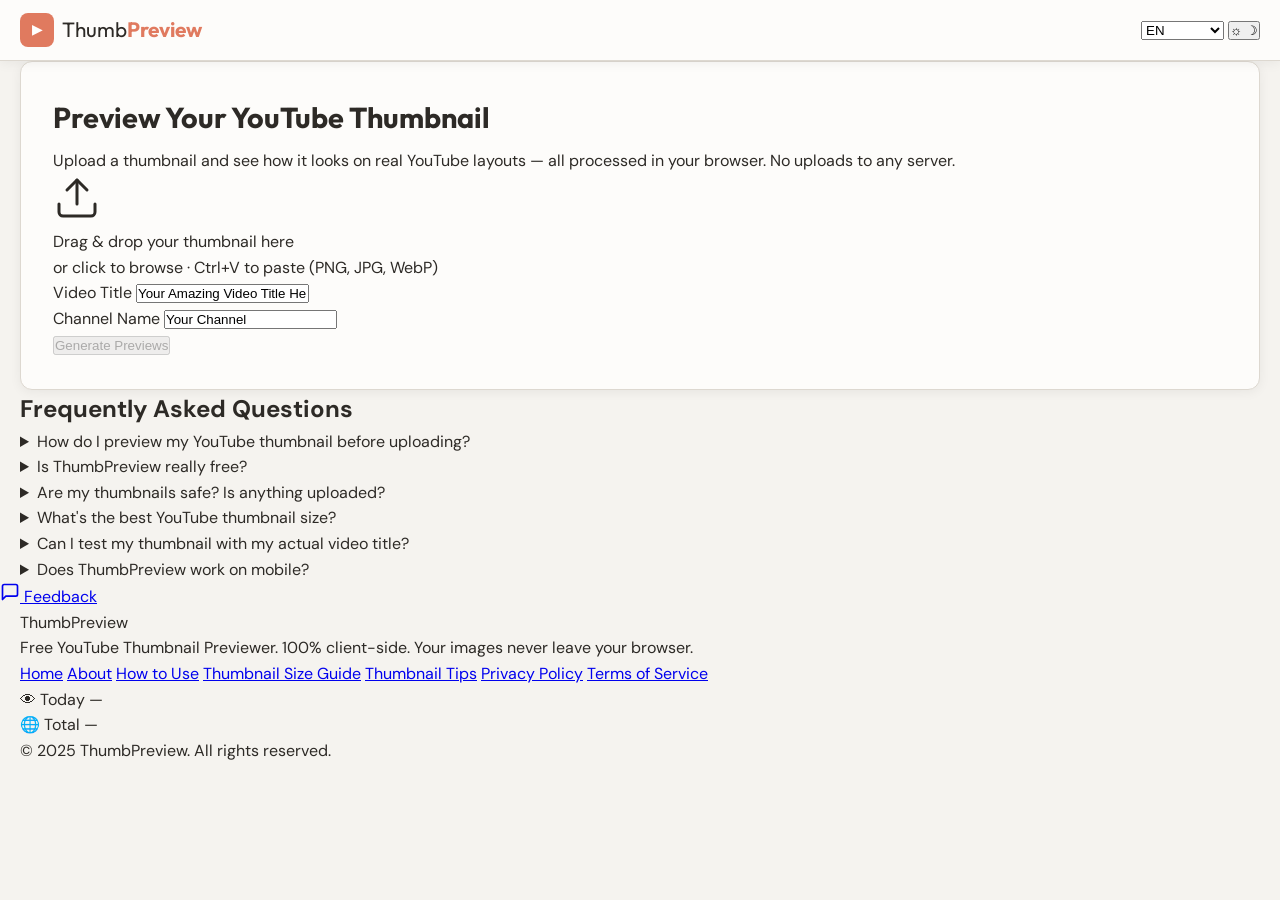
==== commit af311ce2: "fix: update year references from 2026 to 2025 Co-Authored-By: Claude Opus 4.6 (1M context) <noreply@" ====
--- a/public/index.html
+++ b/public/index.html
@@ -8,21 +8,32 @@
   <meta name="keywords" content="youtube thumbnail preview, thumbnail tester, youtube thumbnail checker, thumbnail previewer free, youtube thumbnail size, test youtube thumbnail, thumbnail preview tool, youtube thumbnail mockup, how to preview youtube thumbnail, youtube thumbnail dark mode, youtube thumbnail mobile preview, free thumbnail generator, youtube thumbnail dimensions, youtube thumbnail test before upload">
   <meta name="robots" content="index, follow, max-snippet:-1, max-image-preview:large, max-video-preview:-1">
   <meta name="author" content="ThumbPreview">
-  <link rel="canonical" href="https://public-nine-swart.vercel.app/">
+  <link rel="canonical" href="https://thumbpreview-eight.vercel.app/">
+
+  <!-- Hreflang for international SEO -->
+  <link rel="alternate" hreflang="en" href="https://thumbpreview-eight.vercel.app/">
+  <link rel="alternate" hreflang="ko" href="https://thumbpreview-eight.vercel.app/">
+  <link rel="alternate" hreflang="ja" href="https://thumbpreview-eight.vercel.app/">
+  <link rel="alternate" hreflang="zh" href="https://thumbpreview-eight.vercel.app/">
+  <link rel="alternate" hreflang="es" href="https://thumbpreview-eight.vercel.app/">
+  <link rel="alternate" hreflang="de" href="https://thumbpreview-eight.vercel.app/">
+  <link rel="alternate" hreflang="fr" href="https://thumbpreview-eight.vercel.app/">
+  <link rel="alternate" hreflang="pt" href="https://thumbpreview-eight.vercel.app/">
+  <link rel="alternate" hreflang="x-default" href="https://thumbpreview-eight.vercel.app/">
 
   <!-- Open Graph -->
   <meta property="og:type" content="website">
   <meta property="og:title" content="Free YouTube Thumbnail Previewer — ThumbPreview">
   <meta property="og:description" content="Upload your thumbnail and see exactly how it looks on real YouTube layouts. Desktop, mobile, dark mode — all free.">
-  <meta property="og:image" content="https://public-nine-swart.vercel.app/assets/og-image.png">
-  <meta property="og:url" content="https://public-nine-swart.vercel.app/">
+  <meta property="og:image" content="https://thumbpreview-eight.vercel.app/assets/og-image.png">
+  <meta property="og:url" content="https://thumbpreview-eight.vercel.app/">
   <meta property="og:site_name" content="ThumbPreview">
 
   <!-- Twitter Card -->
   <meta name="twitter:card" content="summary_large_image">
   <meta name="twitter:title" content="Free YouTube Thumbnail Previewer — ThumbPreview">
   <meta name="twitter:description" content="Upload your thumbnail and see exactly how it looks on real YouTube layouts.">
-  <meta name="twitter:image" content="https://public-nine-swart.vercel.app/assets/og-image.png">
+  <meta name="twitter:image" content="https://thumbpreview-eight.vercel.app/assets/og-image.png">
 
   <!-- Google AdSense -->
   <script async src="https://pagead2.googlesyndication.com/pagead/js/adsbygoogle.js?client=ca-pub-7098271335538021" crossorigin="anonymous"></script>
@@ -61,7 +72,7 @@
     "@type": "WebApplication",
     "name": "ThumbPreview",
     "alternateName": "YouTube Thumbnail Previewer",
-    "url": "https://public-nine-swart.vercel.app/",
+    "url": "https://thumbpreview-eight.vercel.app/",
     "description": "Free online tool to preview YouTube thumbnails on real layouts — desktop, mobile, dark mode, sidebar, search results.",
     "applicationCategory": "DesignApplication",
     "operatingSystem": "Any",
@@ -204,14 +215,14 @@
   <div id="ad-header-banner" class="ad-container ad-banner">
     <script>
       atOptions = {
-        'key' : '12016941a000bada2b15a347348f79e2',
+        'key' : '10f9c4281b1ded19a016d7e4b3551d04',
         'format' : 'iframe',
         'height' : 90,
         'width' : 728,
         'params' : {}
       };
     </script>
-    <script src="https://www.highperformanceformat.com/12016941a000bada2b15a347348f79e2/invoke.js"></script>
+    <script src="https://www.highperformanceformat.com/10f9c4281b1ded19a016d7e4b3551d04/invoke.js"></script>
   </div>
 
   <main class="main-content">
@@ -262,14 +273,14 @@
       <aside id="ad-sidebar" class="ad-container ad-sidebar" aria-label="Advertisement">
         <script>
           atOptions = {
-            'key' : 'd9ccd42369b59df50363af94de9d22ef',
+            'key' : 'db7c2fe4616298a28fec645b7bc50989',
             'format' : 'iframe',
             'height' : 250,
             'width' : 300,
             'params' : {}
           };
         </script>
-        <script src="https://www.highperformanceformat.com/d9ccd42369b59df50363af94de9d22ef/invoke.js"></script>
+        <script src="https://www.highperformanceformat.com/db7c2fe4616298a28fec645b7bc50989/invoke.js"></script>
       </aside>
     </div>
 
@@ -294,10 +305,10 @@
 
         <!-- Share dropdown (hidden by default) -->
         <div class="share-dropdown" id="shareDropdown" style="display:none;">
-          <a href="https://twitter.com/intent/tweet?text=I%20use%20ThumbPreview%20to%20test%20my%20YouTube%20thumbnails%20before%20uploading%20%E2%80%94%20100%25%20free!&url=https://public-nine-swart.vercel.app" target="_blank" rel="noopener" class="share-link share-twitter">Twitter / X</a>
-          <a href="https://www.reddit.com/submit?url=https://public-nine-swart.vercel.app&title=Free%20YouTube%20Thumbnail%20Previewer%20%E2%80%94%20see%20how%20your%20thumbnail%20looks%20on%20real%20YouTube%20layouts" target="_blank" rel="noopener" class="share-link share-reddit">Reddit</a>
-          <a href="https://www.facebook.com/sharer/sharer.php?u=https://public-nine-swart.vercel.app" target="_blank" rel="noopener" class="share-link share-facebook">Facebook</a>
-          <a href="https://pinterest.com/pin/create/button/?url=https://public-nine-swart.vercel.app&description=Free%20YouTube%20Thumbnail%20Previewer" target="_blank" rel="noopener" class="share-link share-pinterest">Pinterest</a>
+          <a href="https://twitter.com/intent/tweet?text=I%20use%20ThumbPreview%20to%20test%20my%20YouTube%20thumbnails%20before%20uploading%20%E2%80%94%20100%25%20free!&url=https://thumbpreview-eight.vercel.app" target="_blank" rel="noopener" class="share-link share-twitter">Twitter / X</a>
+          <a href="https://www.reddit.com/submit?url=https://thumbpreview-eight.vercel.app&title=Free%20YouTube%20Thumbnail%20Previewer%20%E2%80%94%20see%20how%20your%20thumbnail%20looks%20on%20real%20YouTube%20layouts" target="_blank" rel="noopener" class="share-link share-reddit">Reddit</a>
+          <a href="https://www.facebook.com/sharer/sharer.php?u=https://thumbpreview-eight.vercel.app" target="_blank" rel="noopener" class="share-link share-facebook">Facebook</a>
+          <a href="https://pinterest.com/pin/create/button/?url=https://thumbpreview-eight.vercel.app&description=Free%20YouTube%20Thumbnail%20Previewer" target="_blank" rel="noopener" class="share-link share-pinterest">Pinterest</a>
           <button class="share-link share-copy" id="copyLinkBtn" data-i18n="copyLink">Copy Link</button>
         </div>
 
@@ -452,8 +463,8 @@
     <!-- ADSTERRA AD UNIT: native-ad -->
     <!-- Replace the script below with your Adsterra ad code -->
     <div id="ad-native" class="ad-container ad-native">
-      <script async="async" data-cfasync="false" src="https://pl28997031.profitablecpmratenetwork.com/4459cbdc89146d39790fc29b111b83d2/invoke.js"></script>
-      <div id="container-4459cbdc89146d39790fc29b111b83d2"></div>
+      <script async="async" data-cfasync="false" src="https://pl29036437.profitablecpmratenetwork.com/24cc24da950e0aa800c0f41aad01340f/invoke.js"></script>
+      <div id="container-24cc24da950e0aa800c0f41aad01340f"></div>
     </div>
 
   </main>
@@ -505,14 +516,14 @@
     <div id="ad-footer-banner" class="ad-container ad-banner">
       <script>
         atOptions = {
-          'key' : '12016941a000bada2b15a347348f79e2',
+          'key' : 'cb777af5ab7b69c4ad6f42f6c70a9747',
           'format' : 'iframe',
-          'height' : 90,
-          'width' : 728,
+          'height' : 50,
+          'width' : 320,
           'params' : {}
         };
       </script>
-      <script src="https://www.highperformanceformat.com/12016941a000bada2b15a347348f79e2/invoke.js"></script>
+      <script src="https://www.highperformanceformat.com/cb777af5ab7b69c4ad6f42f6c70a9747/invoke.js"></script>
     </div>
 
     <div class="container footer-inner">
@@ -541,7 +552,7 @@
           <span class="counter-value" id="totalCount">—</span>
         </div>
       </div>
-      <p class="footer-copy">&copy; 2026 ThumbPreview. All rights reserved.</p>
+      <p class="footer-copy">&copy; 2025 ThumbPreview. All rights reserved.</p>
     </div>
   </footer>
 
